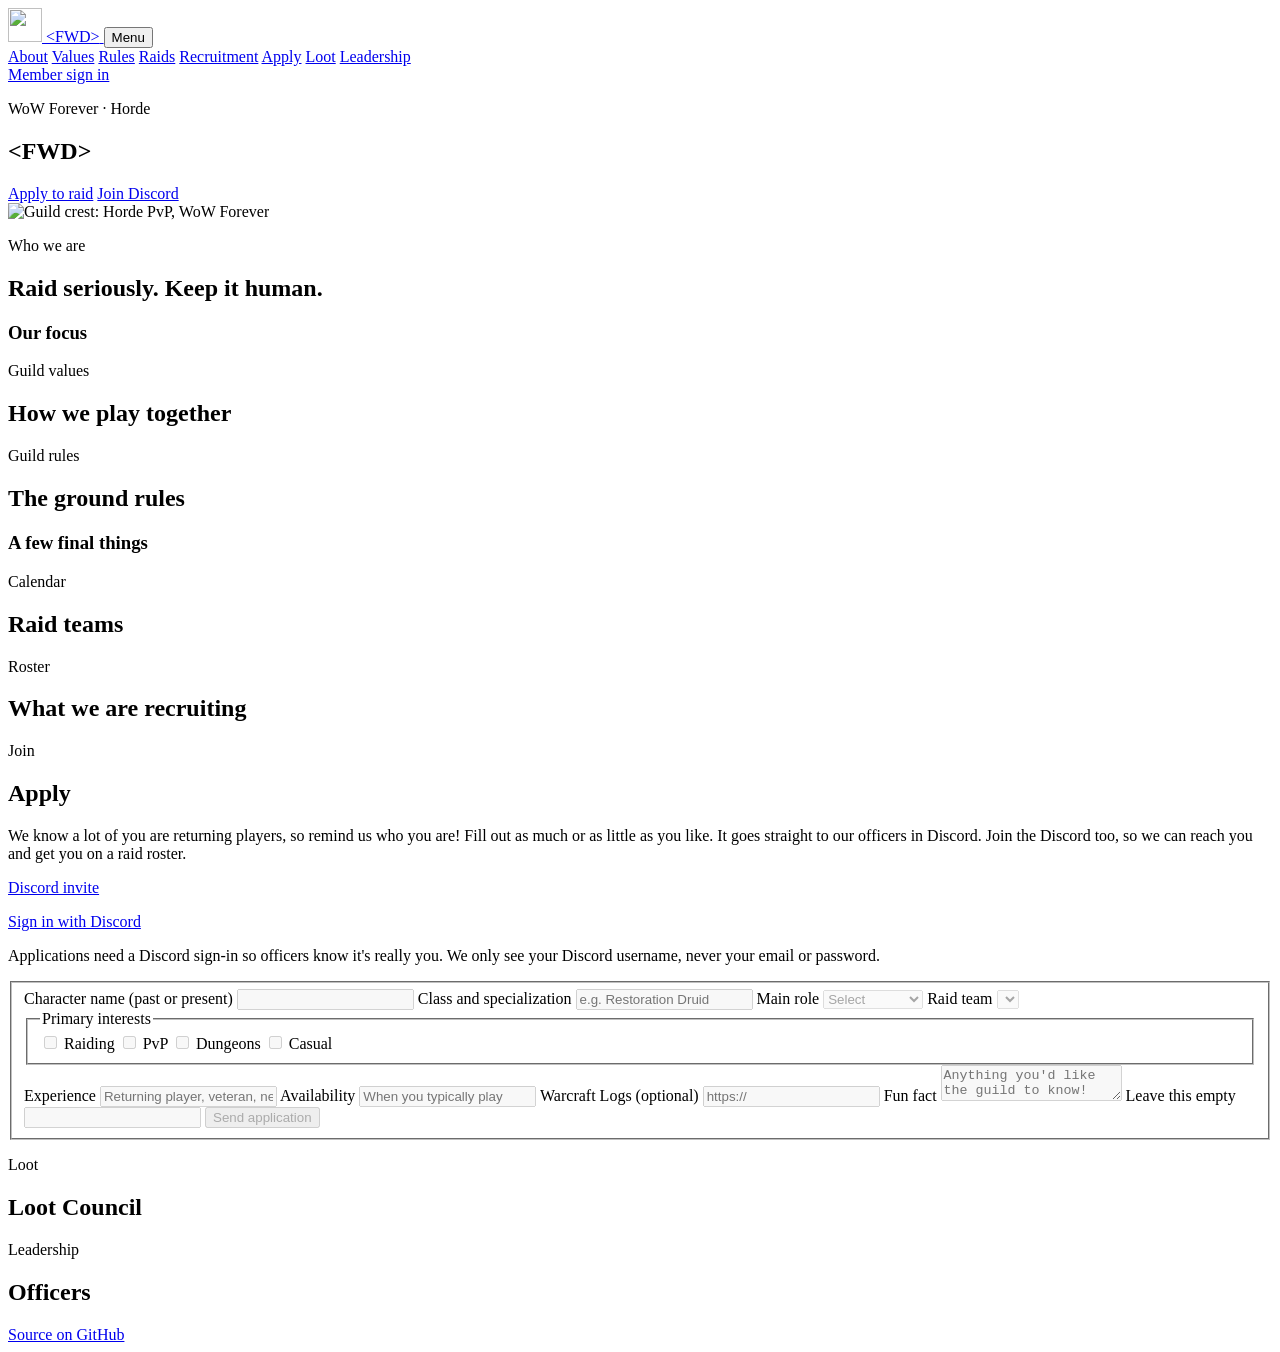
==== index.html @ cdd0a250 "Rename the guild to <FWD> Co-Authored-By: Claude Opus 5.5 <noreply@anthropic.com>" ====
<!DOCTYPE html>
<html lang="en">
  <head>
    <meta charset="utf-8" />
    <meta name="viewport" content="width=device-width, initial-scale=1" />
    <title>Horde guild recruitment — WoW Forever</title>
    <meta
      name="description"
      content="Horde PvE progression guild on WoW Forever. Organized raiding, Loot Council, and a strong community."
    />
    <link rel="preconnect" href="https://fonts.googleapis.com" />
    <link rel="preconnect" href="https://fonts.gstatic.com" crossorigin />
    <link
      href="https://fonts.googleapis.com/css2?family=Cinzel:wght@600;700&family=Marcellus&family=Source+Sans+3:wght@400;600;700&display=swap"
      rel="stylesheet"
    />
    <link rel="stylesheet" href="css/style.css?v=dev" />
    <link rel="icon" type="image/png" href="assets/favicon.png?v=dev" />
    <link rel="apple-touch-icon" href="assets/apple-touch-icon.png?v=dev" />
    <meta name="theme-color" content="#070505" />
  </head>
  <body>
    <div class="bg-runes" aria-hidden="true"></div>
    <header class="site-header">
      <div class="wrap header-inner">
        <a class="brand" href="#top">
          <img class="brand-logo" src="assets/logo-small.webp?v=dev" alt="" width="34" height="34" />
          <span class="brand-name guild-tag" data-bind="name">&lt;FWD&gt;</span>
        </a>
        <button class="nav-toggle" type="button" aria-expanded="false" aria-controls="site-nav">
          Menu
        </button>
        <nav class="nav" id="site-nav">
          <a href="./#about">About</a>
          <a href="./#values">Values</a>
          <a href="./#rules">Rules</a>
          <a href="./#raids">Raids</a>
          <a href="./#recruitment">Recruitment</a>
          <a href="./#apply">Apply</a>
          <a href="./#loot">Loot</a>
          <a href="./#officers">Leadership</a>
        </nav>
        <a class="account" data-account href="members.html">Member sign in</a>
      </div>
    </header>

    <div class="announce" data-announce hidden>
      <div class="wrap announce-inner">
        <span class="announce-mark" aria-hidden="true">📢</span>
        <span data-announce-text></span>
        <a data-announce-link href="#" rel="noopener noreferrer" hidden>More</a>
      </div>
    </div>

    <main id="top">
      <section class="hero">
        <div class="wrap hero-grid">
          <div>
          <p class="kicker" data-bind="kicker">WoW Forever · Horde</p>
          <h1 class="guild-tag" data-bind="name">&lt;FWD&gt;</h1>
          <p class="lede" data-bind="tagline"></p>
          <div class="meta-row" data-bind-list="chips"></div>
          <p class="status" data-bind="status"></p>
          <div class="actions">
            <a class="btn btn-primary" href="#apply">Apply to raid</a>
            <a class="btn btn-ghost" data-bind-href="discord" href="https://discord.gg/YOURCODE" rel="noopener noreferrer">
              Join Discord
            </a>
          </div>
          </div>
          <img class="hero-crest" src="assets/logo.webp?v=dev" alt="Guild crest: Horde PvP, WoW Forever" width="640" height="640" />
        </div>
      </section>

      <section id="about">
        <div class="wrap grid-2">
          <div>
            <p class="kicker">Who we are</p>
            <h2>Raid seriously. Keep it human.</h2>
            <p data-bind="about"></p>
            <p class="muted" data-bind="welcome"></p>
          </div>
          <article class="panel">
            <h3>Our focus</h3>
            <dl class="focus-list" data-bind-list="focus"></dl>
          </article>
        </div>
      </section>

      <section id="values">
        <div class="wrap">
          <p class="kicker">Guild values</p>
          <h2>How we play together</h2>
          <div class="grid-3" data-bind-list="values"></div>
        </div>
      </section>

      <section id="rules">
        <div class="wrap grid-2">
          <div>
            <p class="kicker">Guild rules</p>
            <h2>The ground rules</h2>
            <ol class="rules" data-bind-list="rules"></ol>
          </div>
          <article class="panel">
            <h3>A few final things</h3>
            <div data-bind-list="rulesFooter"></div>
          </article>
        </div>
      </section>

      <section id="raids">
        <div class="wrap">
          <p class="kicker">Calendar</p>
          <h2>Raid teams</h2>
          <p class="muted" data-bind="raidExpectations"></p>
          <div class="grid-2 even" data-bind-list="raids"></div>
          <p class="form-note" data-bind="tzNote"></p>
          <div class="upcoming" data-upcoming hidden>
            <h3>Upcoming raids</h3>
            <p class="muted">Straight from the Raid-Helper posts in our Discord. Sign up there.</p>
            <ul class="raid-list" data-raid-list></ul>
            <p class="subscribe">
              Get every raid in your calendar automatically:
              <a data-subscribe-google href="#" rel="noopener noreferrer">Google Calendar</a> ·
              <a data-subscribe-ics href="#">Apple / Outlook</a>
            </p>
          </div>
          <p class="callout" data-bind="questions"></p>
        </div>
      </section>

      <section id="recruitment">
        <div class="wrap">
          <p class="kicker">Roster</p>
          <h2>What we are recruiting</h2>
          <ul class="need-list" data-bind-list="recruitment"></ul>
        </div>
      </section>

      <section id="apply">
        <div class="wrap grid-2">
          <div>
            <p class="kicker">Join</p>
            <h2>Apply</h2>
            <p>
              We know a lot of you are returning players, so remind us who you are! Fill out
              as much or as little as you like. It goes straight to our officers in Discord.
              Join the Discord too, so we can reach you and get you on a raid roster.
            </p>
            <p>
              <a class="btn btn-ghost" data-bind-href="discord" href="https://discord.gg/YOURCODE" rel="noopener noreferrer">
                Discord invite
              </a>
            </p>
          </div>
          <form class="panel" id="apply-form">
            <div class="signin" data-signin>
              <a class="btn btn-discord" data-signin-link href="#">Sign in with Discord</a>
              <p class="form-note">
                Applications need a Discord sign-in so officers know it's really you. We only see
                your Discord username, never your email or password.
              </p>
            </div>
            <p class="signed-in" data-signed-in hidden>
              Signed in as <strong data-signed-name></strong>
              <button class="link-btn" type="button" data-signout>Not you? Sign out</button>
            </p>
            <fieldset class="fields" data-fields disabled>
            <label>
              Character name (past or present)
              <input name="character" required maxlength="40" autocomplete="nickname" />
            </label>
            <label>
              Class and specialization
              <input name="spec" required placeholder="e.g. Restoration Druid" />
            </label>
            <label>
              Main role
              <select name="role" required>
                <option value="">Select</option>
                <option>Tank</option>
                <option>Healer</option>
                <option>Melee DPS</option>
                <option>Ranged DPS</option>
              </select>
            </label>
            <label>
              Raid team
              <select name="team" data-bind-list="teamOptions"></select>
            </label>
            <fieldset class="checks">
              <legend>Primary interests</legend>
              <label><input type="checkbox" name="interests" value="Raiding" /> Raiding</label>
              <label><input type="checkbox" name="interests" value="PvP" /> PvP</label>
              <label><input type="checkbox" name="interests" value="Dungeons" /> Dungeons</label>
              <label><input type="checkbox" name="interests" value="Casual" /> Casual</label>
            </fieldset>
            <label>
              Experience
              <input name="experience" placeholder="Returning player, veteran, new to the content…" />
            </label>
            <label>
              Availability
              <input name="availability" placeholder="When you typically play" />
            </label>
            <label>
              Warcraft Logs (optional)
              <input name="logs" type="url" placeholder="https://" />
            </label>
            <label>
              Fun fact
              <textarea name="note" placeholder="Anything you'd like the guild to know!"></textarea>
            </label>
            <label class="hp" aria-hidden="true">
              Leave this empty
              <input name="website" tabindex="-1" autocomplete="off" />
            </label>
            <button class="btn btn-primary" type="submit">Send application</button>
            </fieldset>
            <p class="form-status" role="status" aria-live="polite"></p>
          </form>
        </div>
      </section>

      <section id="loot">
        <div class="wrap grid-2">
          <div>
            <p class="kicker">Loot</p>
            <h2>Loot Council</h2>
            <div data-bind-list="loot"></div>
          </div>
          <div class="loot-history" data-loot-history hidden>
            <div class="loot-head">
              <h3>Recent loot</h3>
              <div class="seg" role="group" aria-label="Group loot by">
                <button type="button" data-loot-view="raid" aria-pressed="true">By raid</button>
                <button type="button" data-loot-view="boss" aria-pressed="false" hidden>By boss</button>
                <button type="button" data-loot-view="slot" aria-pressed="false">By slot</button>
              </div>
            </div>
            <div data-loot-raids></div>
          </div>
        </div>
      </section>

      <section id="officers">
        <div class="wrap">
          <p class="kicker">Leadership</p>
          <h2>Officers</h2>
          <div class="grid-3" data-bind-list="officers"></div>
          <p class="callout" data-bind="officersWanted"></p>
        </div>
      </section>
    </main>

    <footer class="site-footer">
      <div class="wrap footer-inner">
        <span data-bind="footer"></span>
        <a data-bind-href="github" href="https://github.com/Nyte-fyre/Placeholder">Source on GitHub</a>
      </div>
    </footer>
    <script src="js/config.js?v=dev"></script>
    <script src="js/header.js?v=dev"></script>
    <script src="js/main.js?v=dev"></script>
  </body>
</html>
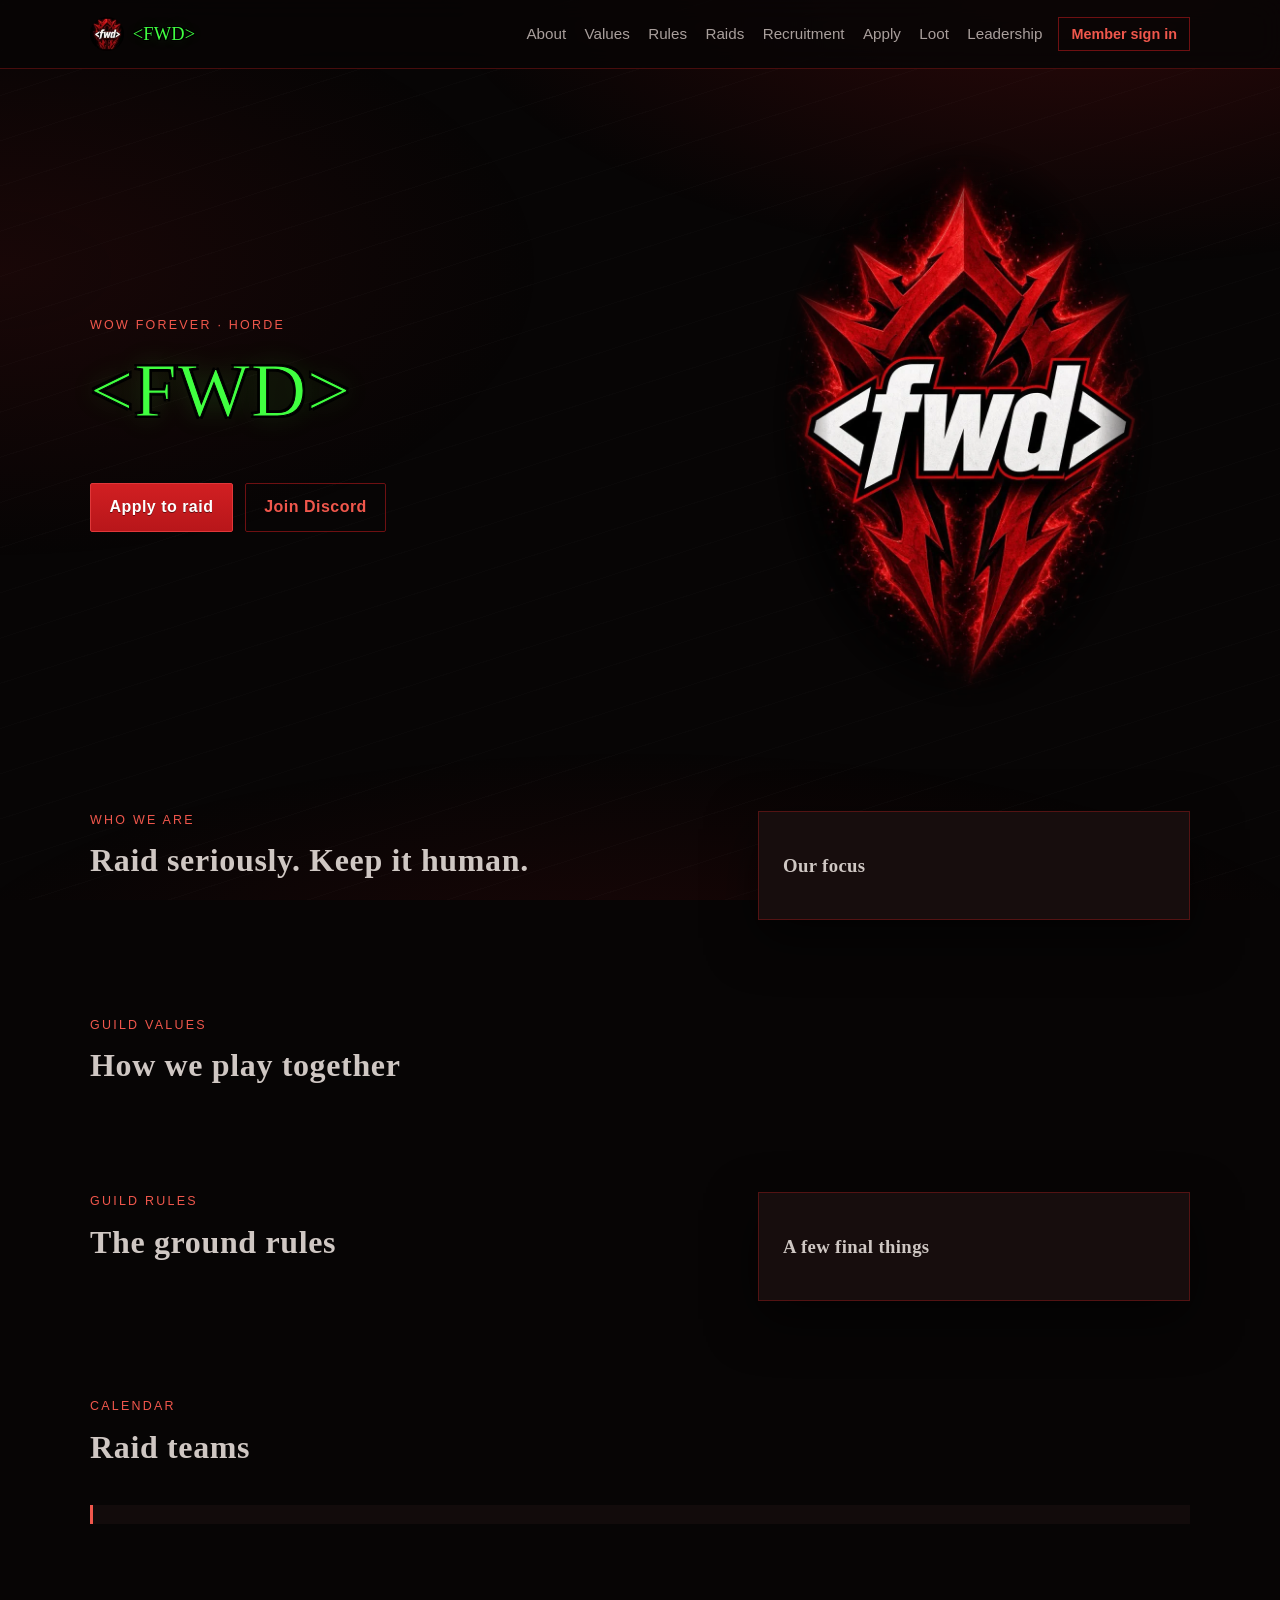
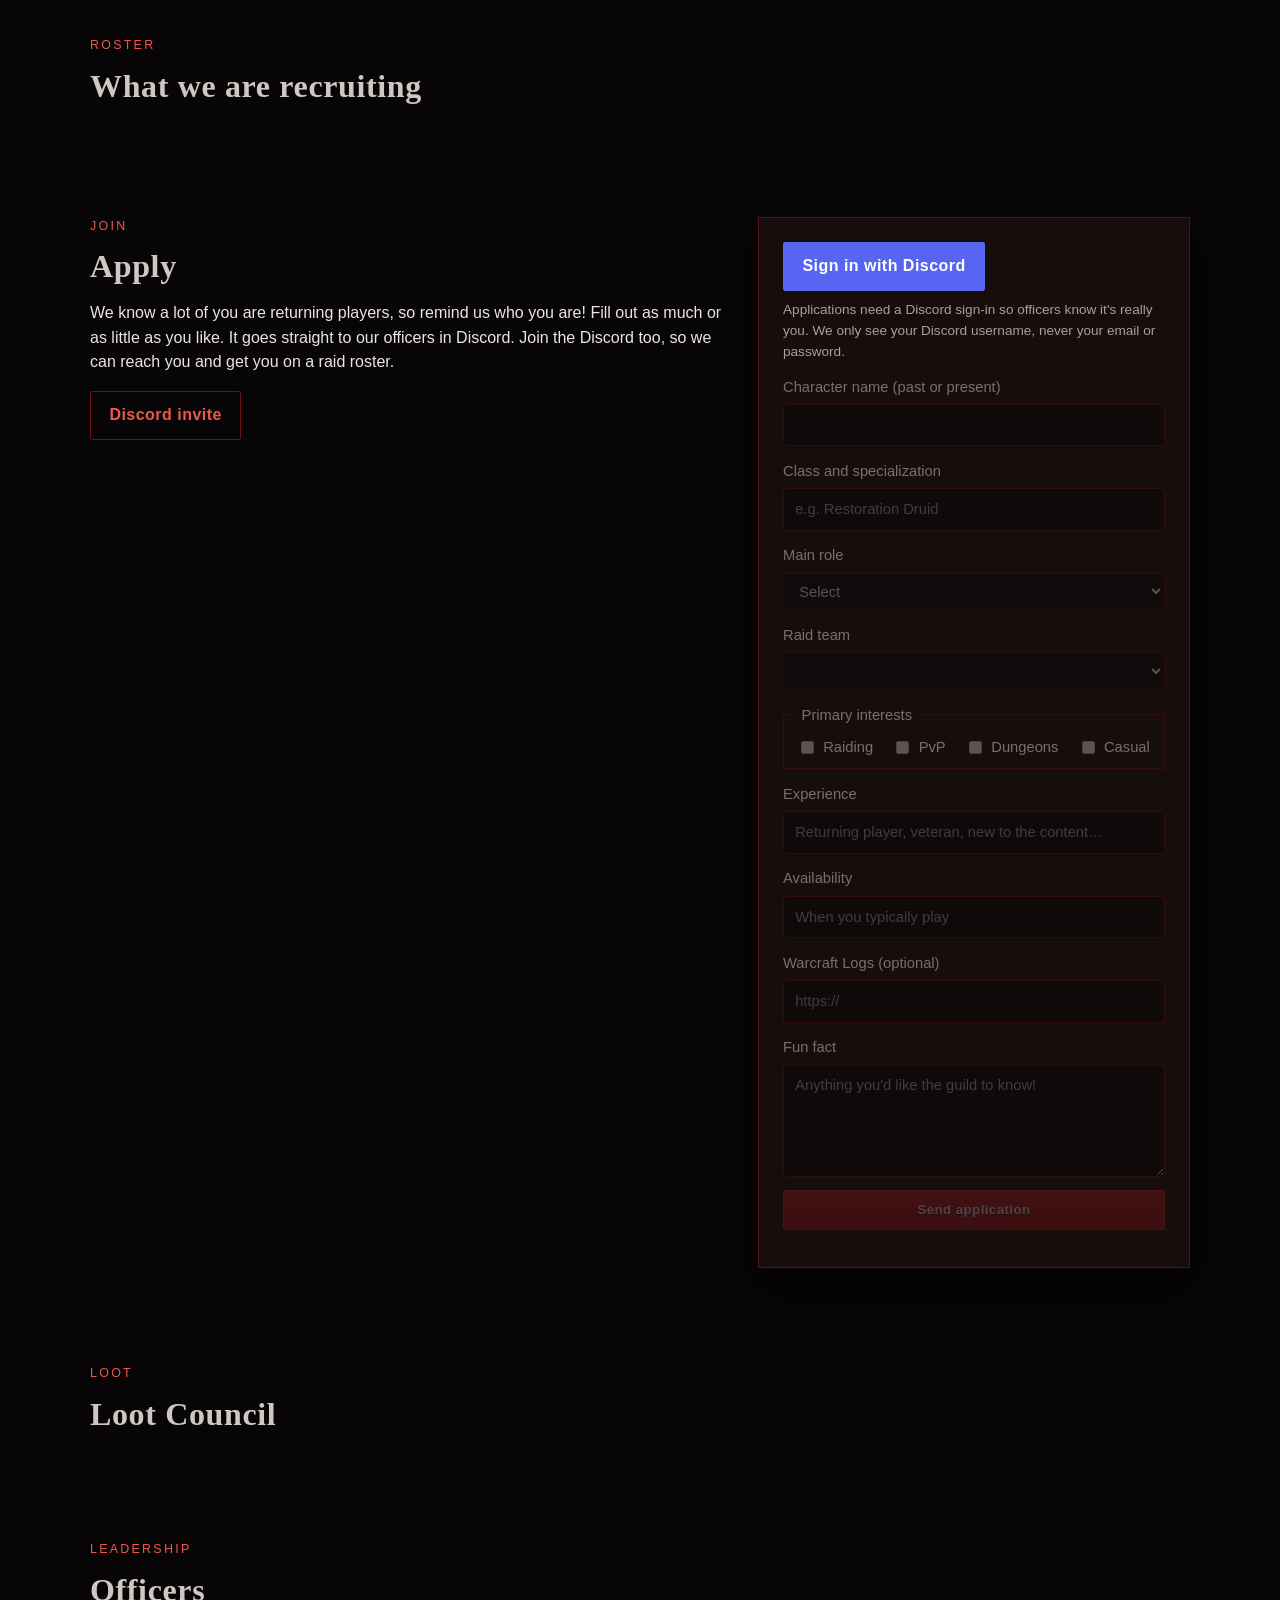
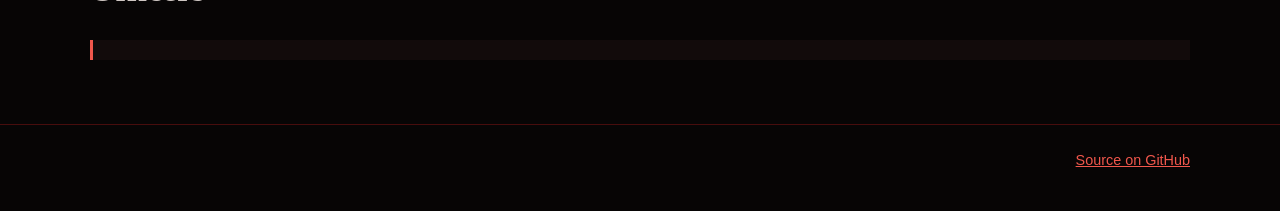
==== commit 38de35ac: "New FWD logo: crest, header logo and icons Co-Authored-By: Claude Opus 5.5 <noreply@anthropic.com>" ====
--- a/index.html
+++ b/index.html
@@ -68,7 +68,7 @@
             </a>
           </div>
           </div>
-          <img class="hero-crest" src="assets/logo.webp?v=dev" alt="Guild crest: Horde PvP, WoW Forever" width="640" height="640" />
+          <img class="hero-crest" src="assets/logo.webp?v=dev" alt="FWD guild crest" width="784" height="1168" />
         </div>
       </section>
 
@@ -257,7 +257,7 @@
     <footer class="site-footer">
       <div class="wrap footer-inner">
         <span data-bind="footer"></span>
-        <a data-bind-href="github" href="https://github.com/Nyte-fyre/Placeholder">Source on GitHub</a>
+        <a data-bind-href="github" href="https://github.com/Nyte-fyre/FWD">Source on GitHub</a>
       </div>
     </footer>
     <script src="js/config.js?v=dev"></script>
--- a/css/style.css
+++ b/css/style.css
@@ -0,0 +1,1691 @@
+:root {
+  /* Sampled from the guild logo: blood red #ba1512, steel #c4bbb7, near-black. */
+  --bg: #070505;
+  --bg-raised: #120b0b;
+  --bg-card: #170d0d;
+  --ink: #ece6e3;
+  --muted: #a99f9c;
+  --steel: #cfc7c3;
+  --accent: #b8161a;
+  --accent-hover: #d11f22;
+  --accent-dim: #6e1012;
+  /* Lighter red for text on black, so small labels stay readable. */
+  --accent-text: #f0574c;
+  --line: rgba(208, 32, 32, 0.32);
+  --danger: #f0574c;
+  --ok: #6fbf8a;
+  /* In-game guild name green, with the black outline nameplates use. */
+  --guild-green: #40ff40;
+  --shadow: 0 18px 50px rgba(0, 0, 0, 0.6);
+  --display: "Cinzel", "Trajan Pro", "Palatino Linotype", serif;
+  --tag: "Marcellus", "Palatino Linotype", Palatino, serif;
+  --sans: "Source Sans 3", "Segoe UI", sans-serif;
+}
+
+*,
+*::before,
+*::after {
+  box-sizing: border-box;
+}
+
+html {
+  scroll-behavior: smooth;
+}
+
+body {
+  margin: 0;
+  font-family: var(--sans);
+  background: var(--bg);
+  color: var(--ink);
+  line-height: 1.55;
+}
+
+.bg-runes {
+  position: fixed;
+  inset: 0;
+  z-index: -1;
+  background:
+    radial-gradient(1100px 520px at 85% -5%, rgba(184, 22, 26, 0.22), transparent 60%),
+    radial-gradient(900px 480px at 0% 30%, rgba(110, 16, 18, 0.18), transparent 60%),
+    radial-gradient(1200px 400px at 50% 110%, rgba(184, 22, 26, 0.12), transparent 60%),
+    repeating-linear-gradient(
+      -18deg,
+      transparent,
+      transparent 42px,
+      rgba(255, 255, 255, 0.015) 42px,
+      rgba(255, 255, 255, 0.015) 43px
+    );
+  pointer-events: none;
+}
+
+a {
+  color: var(--accent-text);
+}
+
+img {
+  max-width: 100%;
+}
+
+.wrap {
+  width: min(1100px, calc(100% - 2rem));
+  margin-inline: auto;
+}
+
+.site-header {
+  position: sticky;
+  top: 0;
+  z-index: 20;
+  backdrop-filter: blur(12px);
+  background: rgba(7, 5, 5, 0.86);
+  border-bottom: 1px solid var(--line);
+}
+
+.header-inner {
+  display: flex;
+  align-items: center;
+  justify-content: space-between;
+  min-height: 4.25rem;
+  gap: 1rem;
+}
+
+.brand {
+  display: flex;
+  align-items: baseline;
+  gap: 0.55rem;
+  text-decoration: none;
+  color: inherit;
+}
+
+.brand-mark {
+  color: var(--accent-text);
+  font-size: 1.35rem;
+  line-height: 1;
+}
+
+.brand-name {
+  font-family: var(--display);
+  font-weight: 700;
+  letter-spacing: 0.04em;
+}
+
+.nav {
+  display: flex;
+  flex-wrap: wrap;
+  gap: 0.25rem 1.15rem;
+}
+
+.nav a {
+  color: var(--muted);
+  text-decoration: none;
+  font-size: 0.95rem;
+}
+
+.nav a:hover,
+.nav a:focus-visible {
+  color: var(--accent-text);
+}
+
+.nav-toggle {
+  display: none;
+  background: transparent;
+  border: 1px solid var(--line);
+  color: var(--ink);
+  padding: 0.35rem 0.6rem;
+  border-radius: 4px;
+}
+
+.hero {
+  padding: 4.5rem 0 3.5rem;
+}
+
+.kicker {
+  color: var(--accent-text);
+  letter-spacing: 0.18em;
+  text-transform: uppercase;
+  font-size: 0.78rem;
+  margin: 0 0 0.75rem;
+}
+
+h1,
+h2,
+h3 {
+  font-family: var(--display);
+  font-weight: 700;
+  line-height: 1.15;
+  letter-spacing: 0.02em;
+}
+
+h2,
+h3 {
+  color: var(--steel);
+}
+
+h1 {
+  font-size: clamp(2.4rem, 6vw, 4.4rem);
+  margin: 0 0 0.6rem;
+}
+
+h2 {
+  font-size: 2rem;
+  margin: 0 0 0.75rem;
+}
+
+.lede {
+  font-size: 1.2rem;
+  color: var(--muted);
+  max-width: 38rem;
+}
+
+.meta-row {
+  display: flex;
+  flex-wrap: wrap;
+  gap: 0.5rem;
+  margin: 1.25rem 0 1.75rem;
+}
+
+.chip {
+  border: 1px solid var(--line);
+  background: var(--bg-raised);
+  padding: 0.28rem 0.7rem;
+  border-radius: 999px;
+  font-size: 0.85rem;
+  color: var(--ink);
+}
+
+.actions {
+  display: flex;
+  flex-wrap: wrap;
+  gap: 0.75rem;
+}
+
+.btn {
+  display: inline-flex;
+  align-items: center;
+  justify-content: center;
+  text-decoration: none;
+  border: 1px solid var(--accent-dim);
+  padding: 0.7rem 1.15rem;
+  border-radius: 2px;
+  font-weight: 600;
+  letter-spacing: 0.03em;
+  cursor: pointer;
+  font-family: inherit;
+}
+
+.btn-primary {
+  background: linear-gradient(180deg, var(--accent-hover), var(--accent));
+  border-color: #e0383a;
+  color: #fff;
+  text-shadow: 0 1px 0 rgba(0, 0, 0, 0.45);
+}
+
+.btn-primary:hover {
+  filter: brightness(1.05);
+}
+
+.btn-ghost {
+  background: transparent;
+  color: var(--accent-text);
+}
+
+section {
+  padding: 3rem 0;
+}
+
+.panel {
+  background: var(--bg-card);
+  border: 1px solid var(--line);
+  box-shadow: var(--shadow);
+  padding: 1.5rem;
+}
+
+.grid-2 {
+  display: grid;
+  grid-template-columns: 1.2fr 0.8fr;
+  gap: 1.25rem;
+}
+
+.grid-3 {
+  display: grid;
+  grid-template-columns: repeat(3, 1fr);
+  gap: 1rem;
+}
+
+.muted {
+  color: var(--muted);
+}
+
+.need-list {
+  display: grid;
+  gap: 0.65rem;
+  padding: 0;
+  margin: 1rem 0 0;
+  list-style: none;
+}
+
+.need-list li {
+  display: flex;
+  justify-content: space-between;
+  gap: 1rem;
+  border-bottom: 1px solid rgba(255, 255, 255, 0.06);
+  padding-bottom: 0.5rem;
+}
+
+.tag-open {
+  color: var(--ok);
+  font-size: 0.85rem;
+}
+
+.tag-closed {
+  color: var(--muted);
+  font-size: 0.85rem;
+}
+
+form {
+  display: grid;
+  gap: 0.85rem;
+}
+
+label {
+  display: grid;
+  gap: 0.35rem;
+  font-size: 0.92rem;
+}
+
+input,
+select,
+textarea {
+  font: inherit;
+  color: var(--ink);
+  background: var(--bg);
+  border: 1px solid var(--line);
+  padding: 0.55rem 0.7rem;
+  border-radius: 2px;
+}
+
+textarea {
+  min-height: 7rem;
+  resize: vertical;
+}
+
+.form-note {
+  font-size: 0.85rem;
+  color: var(--muted);
+}
+
+.officer {
+  background: var(--bg-raised);
+  border: 1px solid var(--line);
+  padding: 1.1rem;
+}
+
+.officer h3 {
+  margin: 0 0 0.2rem;
+}
+
+.status {
+  color: var(--accent-text);
+  font-weight: 600;
+  margin: 0 0 1.5rem;
+}
+
+.grid-2.even {
+  grid-template-columns: 1fr 1fr;
+  margin-top: 1.25rem;
+}
+
+.focus-list,
+.raid-facts {
+  display: grid;
+  grid-template-columns: max-content 1fr;
+  gap: 0.55rem 1rem;
+  margin: 0;
+}
+
+.focus-list dt,
+.raid-facts dt {
+  color: var(--accent-text);
+  font-weight: 600;
+}
+
+.focus-list dd,
+.raid-facts dd {
+  margin: 0;
+}
+
+.raid h3 {
+  font-size: 1.5rem;
+  margin: 0 0 1rem;
+}
+
+.raid .kicker {
+  margin-bottom: 0.35rem;
+}
+
+#values .officer h3 {
+  margin-bottom: 0.4rem;
+}
+
+#values .officer p {
+  margin: 0;
+}
+
+.callout {
+  margin-top: 1.25rem;
+  border-left: 3px solid var(--accent-text);
+  padding: 0.6rem 1rem;
+  background: var(--bg-raised);
+}
+
+.hp {
+  position: absolute;
+  left: -9999px;
+}
+
+.form-status {
+  margin: 0;
+  font-size: 0.92rem;
+}
+
+.form-status.ok {
+  color: var(--ok);
+}
+
+.form-status.err {
+  color: var(--muted);
+}
+
+.btn:disabled {
+  opacity: 0.5;
+  cursor: not-allowed;
+}
+
+.rules {
+  margin: 0;
+  padding-left: 1.3rem;
+  display: grid;
+  gap: 0.6rem;
+}
+
+.rules li::marker {
+  color: var(--accent-text);
+  font-weight: 700;
+}
+
+.checks {
+  border: 1px solid var(--line);
+  padding: 0.6rem 0.8rem;
+  margin: 0;
+  display: flex;
+  flex-wrap: wrap;
+  gap: 0.4rem 1.2rem;
+  font-size: 0.92rem;
+}
+
+.checks legend {
+  padding: 0 0.3rem;
+}
+
+.checks label {
+  display: flex;
+  align-items: center;
+  gap: 0.4rem;
+}
+
+.signin {
+  display: grid;
+  gap: 0.5rem;
+  justify-items: start;
+}
+
+.signin .form-note {
+  margin: 0;
+}
+
+.btn-discord {
+  background: #5865f2;
+  border-color: #5865f2;
+  color: #fff;
+}
+
+.btn-discord:hover {
+  filter: brightness(1.08);
+}
+
+.signed-in {
+  margin: 0;
+  display: flex;
+  flex-wrap: wrap;
+  align-items: baseline;
+  gap: 0.35rem 0.75rem;
+}
+
+.link-btn {
+  background: none;
+  border: 0;
+  padding: 0;
+  color: var(--accent-text);
+  font: inherit;
+  font-size: 0.9rem;
+  text-decoration: underline;
+  cursor: pointer;
+}
+
+.fields {
+  border: 0;
+  margin: 0;
+  padding: 0;
+  min-width: 0;
+  display: grid;
+  gap: 0.85rem;
+}
+
+.fields:disabled {
+  opacity: 0.45;
+}
+
+[hidden] {
+  display: none !important;
+}
+
+.announce {
+  background: linear-gradient(90deg, var(--accent-dim), var(--accent), var(--accent-dim));
+  color: #fff;
+  font-weight: 600;
+}
+
+.announce-inner {
+  display: flex;
+  flex-wrap: wrap;
+  align-items: center;
+  gap: 0.4rem 0.75rem;
+  padding: 0.6rem 0;
+}
+
+.announce a {
+  color: inherit;
+}
+
+.need-role {
+  display: grid;
+}
+
+.need-note {
+  color: var(--muted);
+  font-size: 0.85rem;
+}
+
+.officer-avatar {
+  width: 56px;
+  height: 56px;
+  border-radius: 50%;
+  border: 1px solid var(--line);
+  margin-bottom: 0.6rem;
+}
+
+.officer-blurb {
+  margin: 0.6rem 0 0;
+  white-space: pre-line;
+}
+
+.upcoming {
+  margin-top: 1.75rem;
+}
+
+.upcoming h3 {
+  margin: 0 0 0.25rem;
+  font-size: 1.4rem;
+}
+
+.raid-list {
+  list-style: none;
+  padding: 0;
+  margin: 1rem 0;
+  display: grid;
+  gap: 0.75rem;
+}
+
+.raid-item {
+  display: flex;
+  flex-wrap: wrap;
+  justify-content: space-between;
+  align-items: center;
+  gap: 0.75rem 1.25rem;
+  background: var(--bg-card);
+  border: 1px solid var(--line);
+  padding: 1rem 1.15rem;
+}
+
+.raid-info {
+  display: grid;
+  gap: 0.2rem;
+}
+
+.raid-subtitle {
+  color: var(--steel);
+  font-size: 0.95rem;
+}
+
+.raid-when {
+  color: var(--accent-text);
+}
+
+.raid-meta {
+  font-size: 0.9rem;
+}
+
+.raid-actions {
+  display: flex;
+  flex-wrap: wrap;
+  gap: 0.5rem;
+}
+
+.btn-small {
+  padding: 0.45rem 0.8rem;
+  font-size: 0.9rem;
+}
+
+.subscribe {
+  font-size: 0.92rem;
+  color: var(--muted);
+}
+
+/* --- Loot history (from Gargul via the bot) --- */
+.loot-history h3 {
+  margin: 0 0 0.25rem;
+  font-size: 1.4rem;
+}
+
+.loot-raid {
+  background: var(--bg-card);
+  border: 1px solid var(--line);
+  padding: 0.75rem 1rem;
+  margin-top: 0.75rem;
+}
+
+.loot-raid summary {
+  cursor: pointer;
+}
+
+.loot-list {
+  list-style: none;
+  padding: 0;
+  margin: 0.6rem 0 0;
+  display: grid;
+  gap: 0.35rem;
+}
+
+.loot-list li {
+  display: flex;
+  flex-wrap: wrap;
+  align-items: baseline;
+  gap: 0.25rem 0.6rem;
+}
+
+.loot-list a {
+  text-decoration: none;
+  font-weight: 600;
+}
+
+.loot-list a:hover {
+  text-decoration: underline;
+}
+
+.loot-winner {
+  color: var(--steel);
+}
+
+.loot-winner::before {
+  content: "→ ";
+  color: var(--muted);
+}
+
+.loot-tag {
+  font-size: 0.78rem;
+  color: var(--muted);
+  border: 1px solid var(--line);
+  padding: 0 0.35rem;
+}
+
+/* In-game item quality colors, nudged lighter where needed to read on black. */
+.q0 { color: var(--ink); }
+.q1 { color: #ffffff; }
+.q2 { color: #1eff00; }
+.q3 { color: #3a8eff; }
+.q4 { color: #b45cf5; }
+.q5 { color: #ff8000; }
+
+/* --- Guild tag: <Name> in the in-game nameplate green, outlined in black --- */
+.guild-tag {
+  font-family: var(--tag);
+  font-weight: 400;
+  color: var(--guild-green);
+  letter-spacing: 0.01em;
+  text-shadow:
+    -1px -1px 0 #000,
+    1px -1px 0 #000,
+    -1px 1px 0 #000,
+    1px 1px 0 #000,
+    0 0 14px rgba(64, 255, 64, 0.22);
+}
+
+h1.guild-tag {
+  font-size: clamp(2.6rem, 7vw, 4.8rem);
+  -webkit-text-stroke: 1px #000;
+  text-shadow:
+    -2px -2px 0 #000,
+    2px -2px 0 #000,
+    -2px 2px 0 #000,
+    2px 2px 0 #000,
+    0 0 26px rgba(64, 255, 64, 0.25);
+}
+
+.brand-logo {
+  width: 34px;
+  height: 34px;
+  border-radius: 50%;
+  align-self: center;
+}
+
+.brand {
+  align-items: center;
+}
+
+.brand-name.guild-tag {
+  font-size: 1.15rem;
+}
+
+/* --- Hero with the guild crest --- */
+.hero-grid {
+  display: grid;
+  grid-template-columns: 1.15fr 0.85fr;
+  align-items: center;
+  gap: 2rem;
+}
+
+.hero-crest {
+  width: min(100%, 380px);
+  height: auto;
+  justify-self: center;
+  /* The crest sits on black: fade its edges into the page. */
+  -webkit-mask-image: radial-gradient(ellipse 50% 50% at 50% 50%, #000 70%, transparent 100%);
+  mask-image: radial-gradient(ellipse 50% 50% at 50% 50%, #000 70%, transparent 100%);
+}
+
+.site-footer {
+  border-top: 1px solid var(--line);
+  padding: 1.5rem 0 2.5rem;
+  color: var(--muted);
+  font-size: 0.9rem;
+}
+
+.footer-inner {
+  display: flex;
+  flex-wrap: wrap;
+  justify-content: space-between;
+  gap: 0.75rem;
+}
+
+@media (max-width: 820px) {
+  .hero-grid {
+    grid-template-columns: 1fr;
+  }
+
+  .hero-crest {
+    order: -1;
+    width: min(60%, 240px);
+  }
+
+  .grid-2,
+  .grid-2.even,
+  .grid-3 {
+    grid-template-columns: 1fr;
+  }
+
+  .nav-toggle {
+    display: inline-flex;
+  }
+
+  .nav {
+    display: none;
+    position: absolute;
+    inset: 4.25rem 1rem auto;
+    flex-direction: column;
+    background: var(--bg-card);
+    border: 1px solid var(--line);
+    padding: 0.85rem 1rem;
+  }
+
+  .nav.open {
+    display: flex;
+  }
+}
+
+/* --- Members area (members.html) --- */
+.members {
+  padding: 2.5rem 0 3rem;
+  min-height: 60vh;
+}
+
+.members-title {
+  margin-bottom: 1.25rem;
+}
+
+.members-signin {
+  max-width: 34rem;
+  display: grid;
+  gap: 1rem;
+  justify-items: start;
+}
+
+.members-signin p {
+  margin: 0;
+}
+
+.members-loading {
+  color: var(--muted);
+}
+
+.members-bar {
+  display: flex;
+  flex-wrap: wrap;
+  align-items: center;
+  justify-content: space-between;
+  gap: 0.75rem;
+  margin-bottom: 1.25rem;
+}
+
+.officer-badge {
+  font-size: 0.78rem;
+  letter-spacing: 0.06em;
+  text-transform: uppercase;
+  color: var(--accent-text);
+  border: 1px solid var(--accent-dim);
+  padding: 0.05rem 0.45rem;
+}
+
+.tabs {
+  display: flex;
+  flex-wrap: wrap;
+  gap: 0.25rem;
+  border-bottom: 1px solid var(--line);
+  margin-bottom: 1.5rem;
+}
+
+.tabs button {
+  background: transparent;
+  border: 0;
+  border-bottom: 2px solid transparent;
+  color: var(--muted);
+  font: inherit;
+  font-weight: 600;
+  padding: 0.6rem 0.9rem;
+  cursor: pointer;
+  margin-bottom: -1px;
+}
+
+.tabs button[aria-selected="true"] {
+  color: var(--ink);
+  border-bottom-color: var(--accent);
+}
+
+.tabs button:hover {
+  color: var(--accent-text);
+}
+
+.members-h2 {
+  font-size: 1.35rem;
+  margin: 2rem 0 0.75rem;
+}
+
+.members .hint {
+  color: var(--muted);
+  font-size: 0.95rem;
+}
+
+.members-foot {
+  margin-top: 2.5rem;
+}
+
+.empty {
+  color: var(--muted);
+  font-style: italic;
+}
+
+.stat-row {
+  display: grid;
+  grid-template-columns: repeat(auto-fit, minmax(9rem, 1fr));
+  gap: 0.75rem;
+}
+
+.stat {
+  background: var(--bg-card);
+  border: 1px solid var(--line);
+  padding: 0.9rem 1rem;
+  display: grid;
+  gap: 0.15rem;
+}
+
+.stat strong {
+  font-family: var(--display);
+  font-size: 1.6rem;
+  line-height: 1.1;
+}
+
+.stat span {
+  color: var(--muted);
+  font-size: 0.88rem;
+}
+
+.table-scroll {
+  overflow-x: auto;
+  border: 1px solid var(--line);
+  background: var(--bg-card);
+}
+
+.data-table {
+  width: 100%;
+  border-collapse: collapse;
+  font-size: 0.95rem;
+}
+
+.data-table th,
+.data-table td {
+  padding: 0.55rem 0.75rem;
+  text-align: left;
+  border-bottom: 1px solid rgba(208, 32, 32, 0.14);
+  vertical-align: top;
+}
+
+.data-table th {
+  color: var(--muted);
+  font-weight: 600;
+  font-size: 0.85rem;
+  letter-spacing: 0.03em;
+  white-space: nowrap;
+}
+
+.data-table tbody tr:last-child td {
+  border-bottom: 0;
+}
+
+.data-table .num {
+  text-align: right;
+  font-variant-numeric: tabular-nums;
+  white-space: nowrap;
+}
+
+.data-table td.good {
+  color: var(--ok);
+}
+
+.data-table td.warn {
+  color: var(--danger);
+}
+
+.sortable th[data-sort] {
+  cursor: pointer;
+  user-select: none;
+}
+
+.sortable th[data-sort]:hover {
+  color: var(--accent-text);
+}
+
+.sortable th[aria-sort="descending"]::after {
+  content: " ▾";
+}
+
+.sortable th[aria-sort="ascending"]::after {
+  content: " ▴";
+}
+
+.data-table .chars,
+.loot-meta {
+  color: var(--muted);
+  font-size: 0.88rem;
+}
+
+.data-table a {
+  text-decoration: none;
+  font-weight: 600;
+}
+
+.log-links {
+  display: inline-flex;
+  gap: 0.5rem;
+  font-size: 0.85rem;
+}
+
+.status-chip {
+  display: inline-block;
+  font-size: 0.8rem;
+  font-weight: 600;
+  padding: 0.05rem 0.5rem;
+  border: 1px solid var(--line);
+  color: var(--steel);
+  white-space: nowrap;
+}
+
+.st-attended { color: var(--ok); border-color: rgba(111, 191, 138, 0.45); }
+.st-benched { color: #8fb4ff; border-color: rgba(143, 180, 255, 0.4); }
+.st-excused { color: var(--muted); }
+.st-missed { color: #d0a35a; border-color: rgba(208, 163, 90, 0.4); }
+.st-noshow { color: var(--danger); border-color: rgba(240, 87, 76, 0.5); }
+
+/* Warcraft Logs parse colors */
+.parse { font-weight: 700; }
+.pc-gray { color: #9d9d9d; }
+.pc-green { color: #1eff00; }
+.pc-blue { color: #3a8eff; }
+.pc-purple { color: #b45cf5; }
+.pc-orange { color: #ff8000; }
+.pc-pink { color: #e268a8; }
+.pc-gold { color: #e5cc80; }
+
+.boss-parses {
+  font-size: 0.88rem;
+  color: var(--muted);
+}
+
+.raid-card {
+  background: var(--bg-card);
+  border: 1px solid var(--line);
+  margin-bottom: 0.75rem;
+}
+
+.raid-card summary {
+  cursor: pointer;
+  display: flex;
+  flex-wrap: wrap;
+  align-items: baseline;
+  gap: 0.25rem 0.9rem;
+  padding: 0.85rem 1rem;
+}
+
+.raid-date {
+  color: var(--muted);
+  font-variant-numeric: tabular-nums;
+  min-width: 6.5rem;
+}
+
+.raid-counts {
+  color: var(--muted);
+  font-size: 0.9rem;
+}
+
+.raid-body {
+  padding: 0 1rem 1rem;
+  border-top: 1px solid rgba(208, 32, 32, 0.14);
+}
+
+.raid-body h3 {
+  font-size: 1.05rem;
+  margin: 1.25rem 0 0.5rem;
+}
+
+.raid-body .table-scroll {
+  background: transparent;
+}
+
+.people-groups {
+  display: grid;
+  gap: 0.6rem;
+}
+
+.people-group p {
+  margin: 0.25rem 0 0;
+}
+
+.people-group .count {
+  color: var(--muted);
+}
+
+
+.members section.tab-panel {
+  padding: 0;
+}
+
+.data-table td {
+  font-weight: 400;
+}
+
+.people-group {
+  display: grid;
+  grid-template-columns: 8rem 1fr;
+  align-items: baseline;
+  gap: 0.5rem;
+}
+
+.people-group p {
+  margin: 0;
+}
+
+@media (max-width: 560px) {
+  .people-group {
+    grid-template-columns: 1fr;
+    gap: 0.2rem;
+  }
+}
+
+.people-group > .status-chip {
+  justify-self: start;
+}
+
+.data-table td:first-child {
+  white-space: nowrap;
+}
+
+.guest-note {
+  border-left: 3px solid var(--accent);
+  background: var(--bg-card);
+  padding: 0.6rem 0.9rem;
+  margin: 0 0 1rem;
+}
+
+.char-form {
+  display: flex;
+  flex-wrap: wrap;
+  align-items: center;
+  gap: 0.5rem 0.75rem;
+  margin: 0.25rem 0 0.5rem;
+}
+
+.char-form label {
+  color: var(--muted);
+  font-size: 0.95rem;
+}
+
+.char-form input {
+  background: var(--bg-raised);
+  border: 1px solid var(--line);
+  color: var(--ink);
+  font: inherit;
+  padding: 0.4rem 0.6rem;
+  width: 12rem;
+  max-width: 100%;
+}
+
+.char-form .form-status {
+  margin: 0;
+}
+
+/* Names that open the player card */
+button.person {
+  background: none;
+  border: 0;
+  padding: 0;
+  font: inherit;
+  color: inherit;
+  cursor: pointer;
+  text-decoration: underline;
+  text-decoration-color: var(--accent-dim);
+  text-underline-offset: 3px;
+}
+
+button.person:hover,
+button.person:focus-visible {
+  color: var(--accent-text);
+  text-decoration-color: currentColor;
+}
+
+.data-table td.muted {
+  color: var(--muted);
+}
+
+.filters {
+  display: flex;
+  flex-wrap: wrap;
+  gap: 0.5rem;
+  margin: 0 0 0.75rem;
+}
+
+.filters input,
+.filters select {
+  background: var(--bg-raised);
+  border: 1px solid var(--line);
+  color: var(--ink);
+  font: inherit;
+  font-size: 0.95rem;
+  padding: 0.4rem 0.6rem;
+}
+
+.filters input {
+  width: 14rem;
+  max-width: 100%;
+}
+
+/* Player card */
+.player-card {
+  position: fixed;
+  inset: 0;
+  margin: auto;
+  z-index: 60;
+  height: fit-content;
+  width: min(760px, calc(100% - 2rem));
+  max-height: calc(100vh - 3rem);
+  overflow-y: auto;
+  background: var(--bg-raised);
+  color: var(--ink);
+  border: 1px solid var(--line);
+  box-shadow: var(--shadow);
+  padding: 1.25rem 1.5rem 1.5rem;
+}
+
+.card-backdrop {
+  position: fixed;
+  inset: 0;
+  z-index: 59;
+  background: rgba(0, 0, 0, 0.7);
+}
+
+body.card-open {
+  overflow: hidden;
+}
+
+.player-head {
+  display: flex;
+  justify-content: space-between;
+  align-items: flex-start;
+  gap: 1rem;
+  margin-bottom: 1rem;
+}
+
+.player-head h2 {
+  margin: 0;
+  font-size: 1.6rem;
+}
+
+.player-head .hint {
+  margin: 0.2rem 0 0;
+  color: var(--muted);
+}
+
+.player-card h3 {
+  font-size: 1.05rem;
+  margin: 1.5rem 0 0.5rem;
+}
+
+.player-card .stat strong {
+  font-size: 1.3rem;
+}
+
+.boss-table {
+  margin-top: 0.75rem;
+}
+
+.attendance-strip {
+  display: flex;
+  flex-wrap: wrap;
+  gap: 0.35rem;
+}
+
+/* Parse chart */
+.chart {
+  position: relative;
+  background: var(--bg-card);
+  border: 1px solid var(--line);
+  padding: 0.5rem 0.25rem 0;
+}
+
+.chart svg {
+  display: block;
+  width: 100%;
+  height: auto;
+}
+
+.chart-grid {
+  stroke: rgba(236, 230, 227, 0.08);
+  stroke-width: 1;
+}
+
+.chart-axis {
+  fill: var(--muted);
+  font-size: 12px;
+  font-family: var(--sans);
+}
+
+.chart-line {
+  fill: none;
+  stroke: var(--steel);
+  stroke-opacity: 0.55;
+  stroke-width: 2;
+  stroke-linejoin: round;
+}
+
+.chart-dot {
+  fill: currentColor;
+  stroke: var(--bg-card);
+  stroke-width: 2;
+}
+
+.chart-dot.active {
+  stroke: var(--ink);
+}
+
+.chart-dot-none {
+  fill: none;
+  stroke: var(--muted);
+  stroke-width: 1.5;
+}
+
+.chart-hit {
+  fill: transparent;
+  cursor: crosshair;
+}
+
+.chart-tip {
+  position: absolute;
+  transform: translate(-50%, calc(-100% - 12px));
+  background: var(--bg);
+  border: 1px solid var(--line);
+  padding: 0.35rem 0.6rem;
+  font-size: 0.85rem;
+  display: grid;
+  white-space: nowrap;
+  pointer-events: none;
+  z-index: 2;
+}
+
+.chart-tip span {
+  color: var(--muted);
+}
+
+@media (max-width: 560px) {
+  .player-card {
+    width: 100%;
+    max-height: 100vh;
+    padding: 1rem;
+  }
+}
+
+/* Account button in the header (both pages) */
+.account {
+  flex: none;
+  color: var(--accent-text);
+  border: 1px solid var(--accent-dim);
+  padding: 0.3rem 0.75rem;
+  font-size: 0.9rem;
+  font-weight: 600;
+  text-decoration: none;
+  white-space: nowrap;
+  max-width: 11rem;
+  overflow: hidden;
+  text-overflow: ellipsis;
+}
+
+.account.signed-in {
+  color: var(--ink);
+  background: var(--bg-card);
+}
+
+.account.signed-in::before {
+  content: "●";
+  color: var(--ok);
+  font-size: 0.7em;
+  margin-right: 0.4rem;
+  vertical-align: 0.15em;
+}
+
+.account:hover,
+.account[aria-current="page"] {
+  border-color: var(--accent);
+}
+
+.header-inner .nav {
+  margin-left: auto;
+}
+
+@media (max-width: 820px) {
+  .header-inner .account {
+    margin-left: auto;
+  }
+
+  .header-inner .nav-toggle {
+    order: 3;
+  }
+}
+
+/* Gear (character sheet layout) */
+.gear-list {
+  display: grid;
+  gap: 1rem;
+}
+
+.gear-char {
+  background: var(--bg-card);
+  border: 1px solid var(--line);
+  padding: 0.75rem 1rem 1rem;
+}
+
+.gear-head {
+  margin: 0 0 0.6rem;
+  color: var(--muted);
+  font-size: 0.92rem;
+}
+
+.gear-grid {
+  display: grid;
+  grid-template-columns: repeat(auto-fit, minmax(15rem, 1fr));
+  gap: 0 1.5rem;
+}
+
+.gear-col {
+  list-style: none;
+  margin: 0;
+  padding: 0;
+}
+
+.gear-col li {
+  display: grid;
+  grid-template-columns: 5.5rem 1fr;
+  align-items: baseline;
+  gap: 0.5rem;
+  padding: 0.3rem 0;
+  border-bottom: 1px solid rgba(208, 32, 32, 0.12);
+}
+
+.gear-slot,
+.gear-empty {
+  color: var(--muted);
+  font-size: 0.85rem;
+}
+
+.gear-col a {
+  font-weight: 600;
+  text-decoration: none;
+}
+
+.gear-col a:hover {
+  text-decoration: underline;
+}
+
+/* MS / OS tags on loot */
+.loot-tag.tag-ms {
+  color: var(--ok);
+  border-color: rgba(111, 191, 138, 0.45);
+}
+
+.loot-tag.tag-os {
+  color: #d0a35a;
+  border-color: rgba(208, 163, 90, 0.45);
+}
+
+/* Scrollbars in the guild colors */
+html,
+.player-card,
+.table-scroll {
+  scrollbar-width: thin;
+  scrollbar-color: var(--accent-dim) var(--bg);
+}
+
+::-webkit-scrollbar {
+  width: 10px;
+  height: 10px;
+}
+
+::-webkit-scrollbar-track {
+  background: var(--bg);
+}
+
+::-webkit-scrollbar-thumb {
+  background: var(--accent-dim);
+  border: 2px solid var(--bg);
+  border-radius: 6px;
+}
+
+::-webkit-scrollbar-thumb:hover {
+  background: var(--accent);
+}
+
+/* Recent loot: By raid / By slot switch */
+.loot-head {
+  display: flex;
+  flex-wrap: wrap;
+  align-items: center;
+  justify-content: space-between;
+  gap: 0.5rem 1rem;
+}
+
+.seg {
+  display: inline-flex;
+  border: 1px solid var(--line);
+}
+
+.seg button {
+  background: transparent;
+  border: 0;
+  color: var(--muted);
+  font: inherit;
+  font-size: 0.9rem;
+  font-weight: 600;
+  padding: 0.35rem 0.8rem;
+  cursor: pointer;
+}
+
+.seg button + button {
+  border-left: 1px solid var(--line);
+}
+
+.seg button[aria-pressed="true"] {
+  background: var(--accent-dim);
+  color: var(--ink);
+}
+
+.loot-when {
+  color: var(--muted);
+  font-size: 0.85rem;
+}
+
+/* Wishlist, item finder and lookup */
+.wish-list {
+  list-style: decimal;
+  padding-left: 1.6rem;
+  margin: 0.5rem 0;
+  display: grid;
+  gap: 0.35rem;
+}
+
+.wish-list li::marker {
+  color: var(--muted);
+  font-variant-numeric: tabular-nums;
+}
+
+.wish-list li > * {
+  vertical-align: middle;
+}
+
+.wish-list li {
+  padding: 0.15rem 0;
+}
+
+.wish-item {
+  display: inline-flex;
+  flex-wrap: wrap;
+  align-items: baseline;
+  gap: 0.25rem 0.5rem;
+}
+
+.wish-item a,
+.item-results a {
+  font-weight: 600;
+  text-decoration: none;
+}
+
+.wish-tools {
+  display: inline-flex;
+  gap: 0.25rem;
+  margin-left: 0.5rem;
+}
+
+.icon-btn {
+  background: var(--bg-card);
+  border: 1px solid var(--line);
+  color: var(--steel);
+  font: inherit;
+  font-size: 0.85rem;
+  line-height: 1;
+  width: 1.9rem;
+  height: 1.9rem;
+  cursor: pointer;
+}
+
+.icon-btn:hover:not(:disabled) {
+  border-color: var(--accent);
+  color: var(--accent-text);
+}
+
+.icon-btn:disabled {
+  opacity: 0.35;
+  cursor: default;
+}
+
+.item-finder {
+  margin-top: 1rem;
+}
+
+.check {
+  display: inline-flex;
+  align-items: center;
+  gap: 0.4rem;
+  color: var(--muted);
+  font-size: 0.92rem;
+}
+
+.item-results {
+  list-style: none;
+  margin: 0;
+  padding: 0;
+  max-height: 24rem;
+  overflow-y: auto;
+  border: 1px solid var(--line);
+  background: var(--bg-card);
+}
+
+.item-results:empty {
+  display: none;
+}
+
+.item-results li {
+  display: flex;
+  flex-wrap: wrap;
+  align-items: center;
+  gap: 0.25rem 0.6rem;
+  padding: 0.45rem 0.75rem;
+  border-bottom: 1px solid rgba(208, 32, 32, 0.12);
+}
+
+.item-results li:last-child {
+  border-bottom: 0;
+}
+
+.item-results li .btn {
+  margin-left: auto;
+}
+
+.item-pick {
+  background: none;
+  border: 0;
+  padding: 0;
+  font: inherit;
+  font-weight: 600;
+  cursor: pointer;
+}
+
+.item-pick:hover {
+  text-decoration: underline;
+}
+
+.lookup {
+  margin-bottom: 2rem;
+}
+
+.lookup-head {
+  margin: 1rem 0 0.25rem;
+  font-size: 1.1rem;
+}
+
+.lookup-head a {
+  font-weight: 700;
+  text-decoration: none;
+}
+
+.wish-rank {
+  color: var(--accent-text);
+  font-weight: 700;
+}
+
+.data-table tr.row-muted td {
+  opacity: 0.5;
+}
+
+.wearing a {
+  font-weight: 600;
+  text-decoration: none;
+}
+
+/* Officer import box */
+.import-box {
+  background: var(--bg-card);
+  border: 1px solid var(--line);
+  margin-bottom: 1.25rem;
+}
+
+.import-box summary {
+  cursor: pointer;
+  padding: 0.75rem 1rem;
+  font-weight: 600;
+}
+
+.import-box[open] summary {
+  border-bottom: 1px solid rgba(208, 32, 32, 0.14);
+}
+
+.import-box .hint {
+  margin: 0.75rem 1rem 0;
+}
+
+.import-form {
+  display: grid;
+  gap: 0.75rem;
+  padding: 0.75rem 1rem 1rem;
+}
+
+.import-form label {
+  display: grid;
+  gap: 0.3rem;
+  color: var(--muted);
+  font-size: 0.92rem;
+}
+
+.import-form input,
+.import-form textarea {
+  background: var(--bg-raised);
+  border: 1px solid var(--line);
+  color: var(--ink);
+  font: inherit;
+  padding: 0.45rem 0.6rem;
+  max-width: 100%;
+}
+
+.import-form input[type="date"] {
+  width: 12rem;
+  color-scheme: dark;
+}
+
+.import-actions {
+  display: flex;
+  flex-wrap: wrap;
+  align-items: center;
+  gap: 0.5rem 0.75rem;
+}
+
+.import-actions .form-status {
+  margin: 0;
+}
+
+.filters input[type="checkbox"] {
+  width: auto;
+  padding: 0;
+  accent-color: var(--accent);
+}
